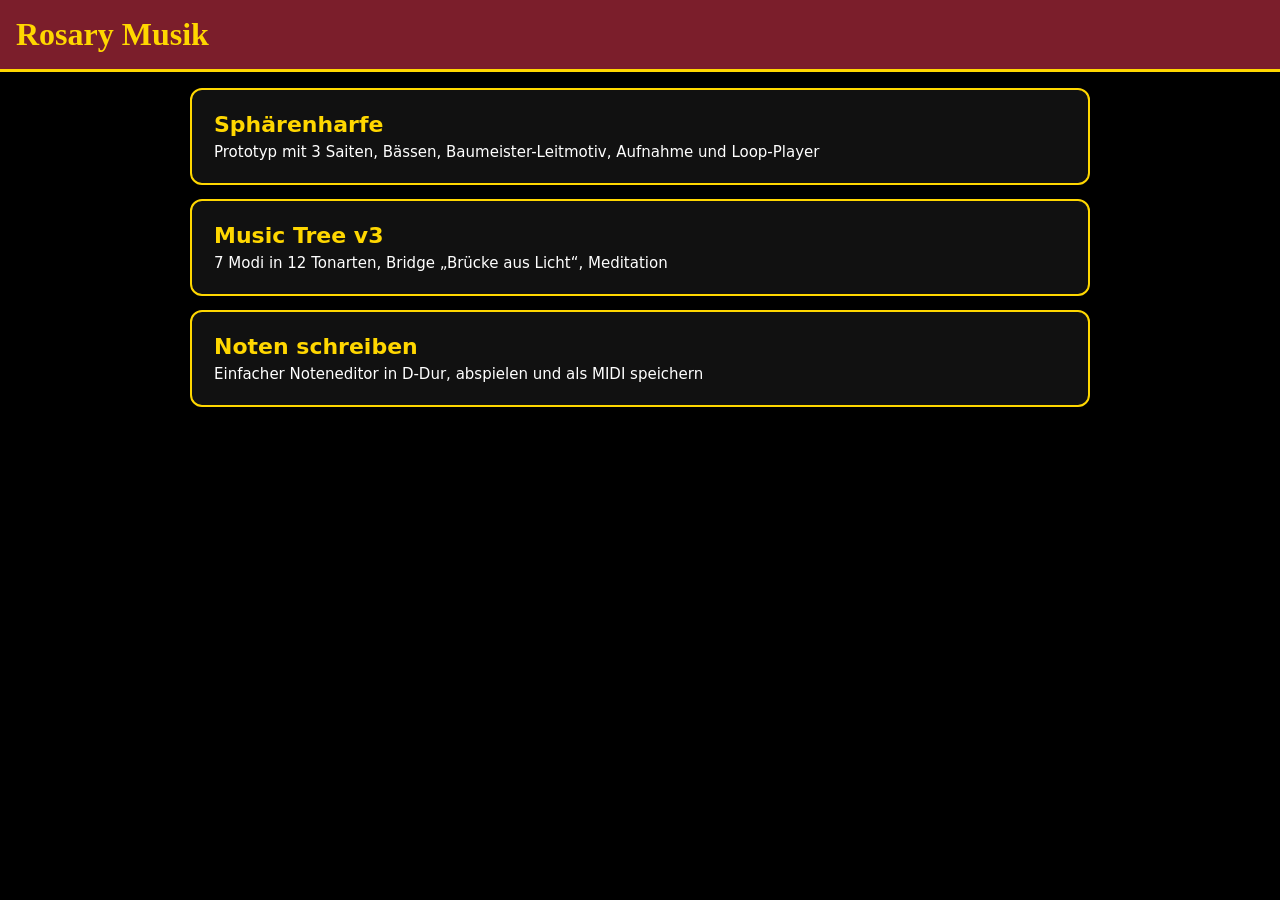
==== index.html @ 979c1746 "Rosary Musik: Sphärenharfe, Music Tree v3, Noten schreiben (PWA)" ====
<!DOCTYPE html><html lang="de"><head><meta charset="UTF-8"><meta name="viewport" content="width=device-width,initial-scale=1"><meta name="theme-color" content="#7B1E2B">
<link rel="manifest" href="manifest.webmanifest"><link rel="icon" href="icon-192.png"><title>Rosary Musik</title>
<style>body{margin:0;background:#000;color:#fff;font-family:system-ui,sans-serif}header{background:#7B1E2B;border-bottom:3px solid #FFD700;padding:16px}
h1{margin:0;color:#FFD700;font-family:Rockwell,serif}main{max-width:900px;margin:0 auto;padding:16px;display:grid;gap:14px}
a.k{display:block;background:#111;border:2px solid #FFD700;border-radius:12px;padding:22px;color:#FFD700;text-decoration:none;font-size:22px;font-weight:bold}
a.k span{display:block;color:#fff;font-size:15px;font-weight:normal;margin-top:6px}</style></head><body>
<header><h1>Rosary Musik</h1></header><main>
<a class="k" href="sphaerenharfe/">Sphärenharfe<span>Prototyp mit 3 Saiten, Bässen, Baumeister-Leitmotiv, Aufnahme und Loop-Player</span></a>
<a class="k" href="music-tree/">Music Tree v3<span>7 Modi in 12 Tonarten, Bridge „Brücke aus Licht“, Meditation</span></a>
<a class="k" href="noten/">Noten schreiben<span>Einfacher Noteneditor in D-Dur, abspielen und als MIDI speichern</span></a>
</main><script>if("serviceWorker" in navigator&&location.protocol!=="file:")navigator.serviceWorker.register("service-worker.js");</script></body></html>
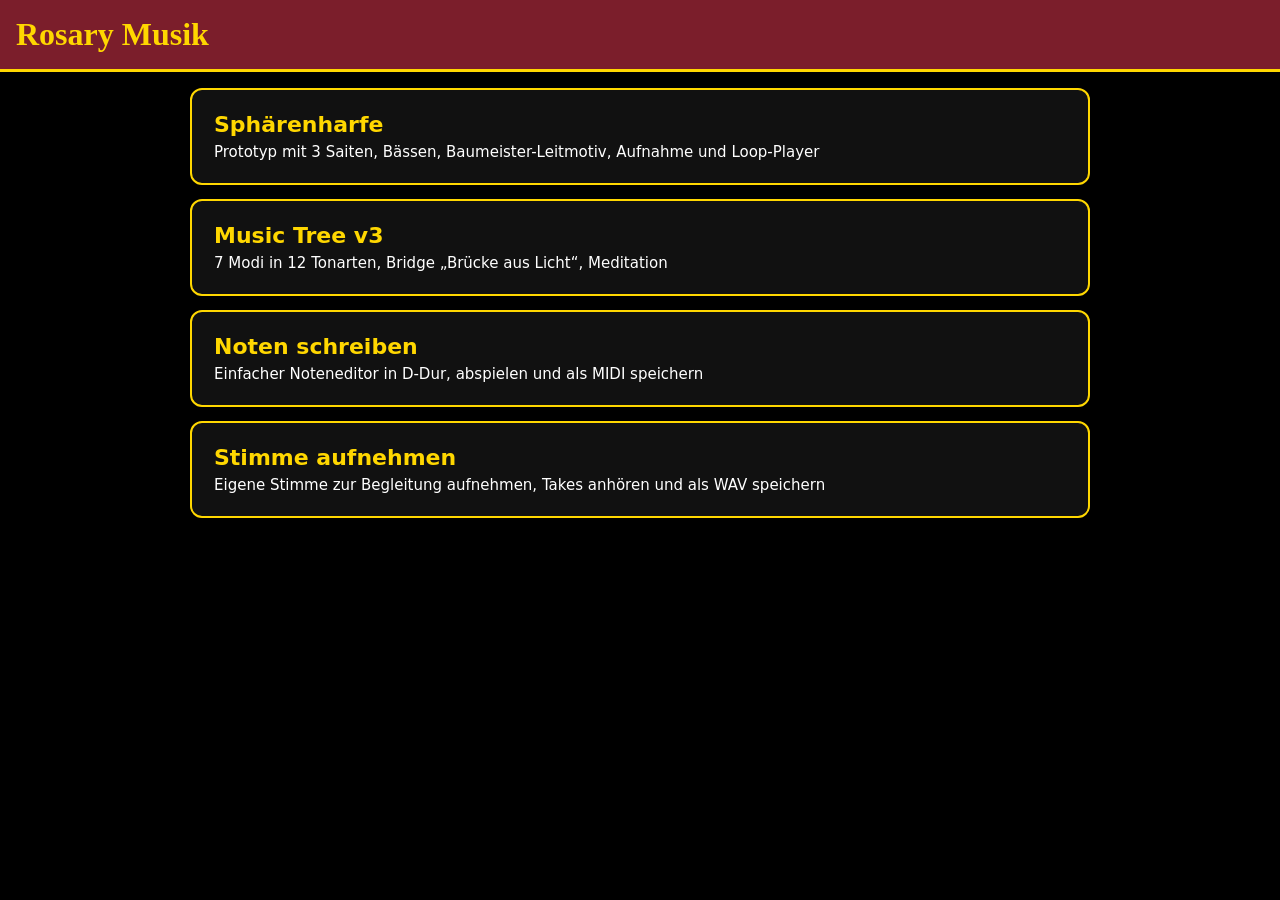
==== commit 4689c5bc: "Stimme aufnehmen: Begleitung, Einzähler, Pegel, Latenzausgleich, Takes, WebM/WAV-Export; Cache v2" ====
--- a/index.html
+++ b/index.html
@@ -8,4 +8,5 @@
 <a class="k" href="sphaerenharfe/">Sphärenharfe<span>Prototyp mit 3 Saiten, Bässen, Baumeister-Leitmotiv, Aufnahme und Loop-Player</span></a>
 <a class="k" href="music-tree/">Music Tree v3<span>7 Modi in 12 Tonarten, Bridge „Brücke aus Licht“, Meditation</span></a>
 <a class="k" href="noten/">Noten schreiben<span>Einfacher Noteneditor in D-Dur, abspielen und als MIDI speichern</span></a>
+<a class="k" href="stimme/">Stimme aufnehmen<span>Eigene Stimme zur Begleitung aufnehmen, Takes anhören und als WAV speichern</span></a>
 </main><script>if("serviceWorker" in navigator&&location.protocol!=="file:")navigator.serviceWorker.register("service-worker.js");</script></body></html>
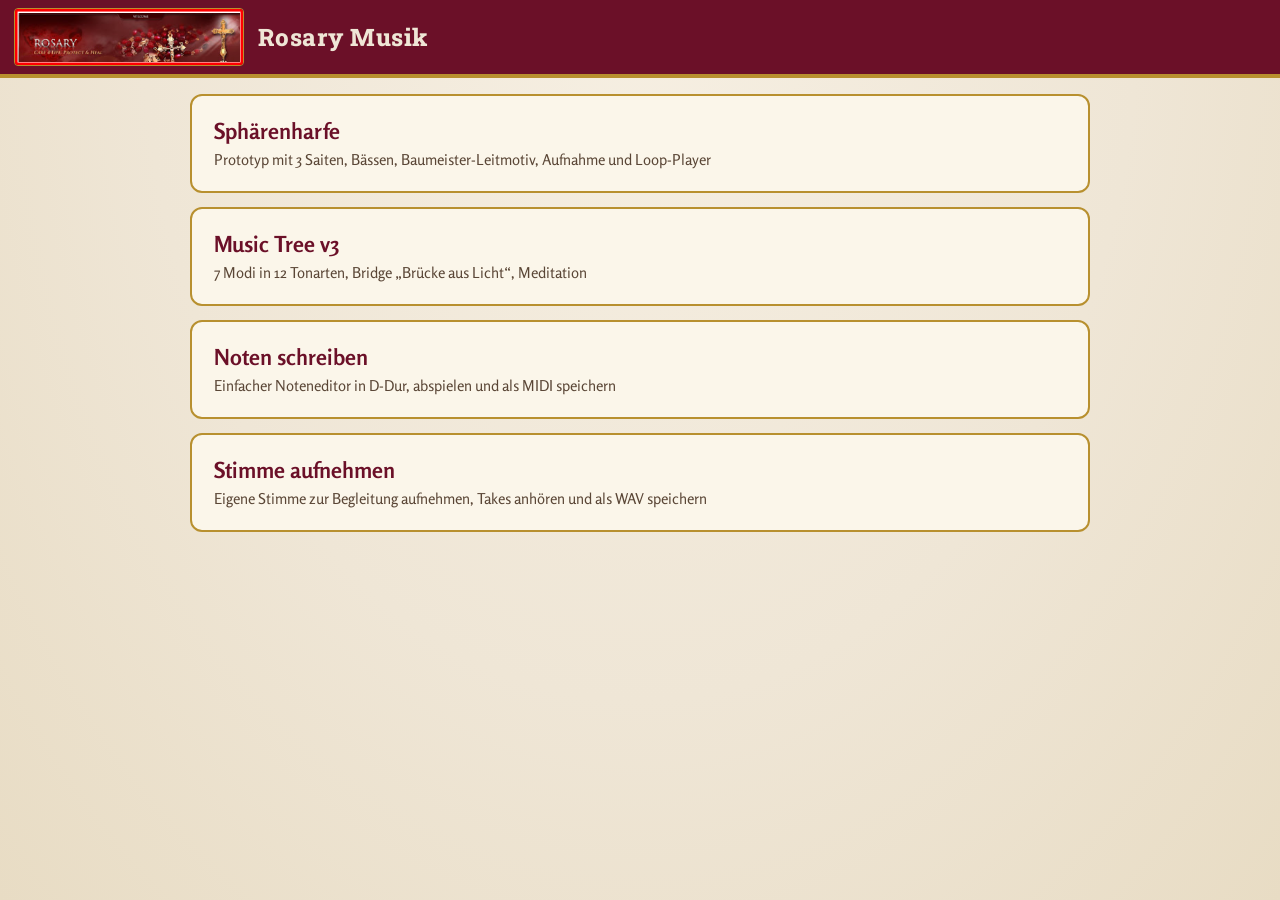
==== commit 379ae1e6: "Design Magnifica Humanitas: Sand/Bordeaux/Gold, Rosario/Rockwell/Palatino (freie Fallbacks lokal), R" ====
--- a/index.html
+++ b/index.html
@@ -1,10 +1,10 @@
-<!DOCTYPE html><html lang="de"><head><meta charset="UTF-8"><meta name="viewport" content="width=device-width,initial-scale=1"><meta name="theme-color" content="#7B1E2B">
+<!DOCTYPE html><html lang="de"><head><meta charset="UTF-8"><meta name="viewport" content="width=device-width,initial-scale=1"><meta name="theme-color" content="#6b1028">
 <link rel="manifest" href="manifest.webmanifest"><link rel="icon" href="icon-192.png"><title>Rosary Musik</title>
 <style>body{margin:0;background:#000;color:#fff;font-family:system-ui,sans-serif}header{background:#7B1E2B;border-bottom:3px solid #FFD700;padding:16px}
 h1{margin:0;color:#FFD700;font-family:Rockwell,serif}main{max-width:900px;margin:0 auto;padding:16px;display:grid;gap:14px}
 a.k{display:block;background:#111;border:2px solid #FFD700;border-radius:12px;padding:22px;color:#FFD700;text-decoration:none;font-size:22px;font-weight:bold}
-a.k span{display:block;color:#fff;font-size:15px;font-weight:normal;margin-top:6px}</style></head><body>
-<header><h1>Rosary Musik</h1></header><main>
+a.k span{display:block;color:#fff;font-size:15px;font-weight:normal;margin-top:6px}</style><link rel="stylesheet" href="assets/theme.css"></head><body><div class="rm-top"><img src="assets/rosary-logo.png" alt="Rosary · Care 4 Life, Protect &amp; Heal"><span class="rm-title">Rosary Musik</span></div>
+<main>
 <a class="k" href="sphaerenharfe/">Sphärenharfe<span>Prototyp mit 3 Saiten, Bässen, Baumeister-Leitmotiv, Aufnahme und Loop-Player</span></a>
 <a class="k" href="music-tree/">Music Tree v3<span>7 Modi in 12 Tonarten, Bridge „Brücke aus Licht“, Meditation</span></a>
 <a class="k" href="noten/">Noten schreiben<span>Einfacher Noteneditor in D-Dur, abspielen und als MIDI speichern</span></a>
--- a/assets/theme.css
+++ b/assets/theme.css
@@ -0,0 +1,45 @@
+/* Rosary Musik · Design „Magnifica Humanitas“: Sand, Bordeaux, Gold, dunkle Schrift */
+@font-face{font-family:"Rosario";src:url(fonts/Rosario.woff2) format("woff2");font-weight:300 800;font-style:normal;font-display:swap}
+@font-face{font-family:"Rosario";src:url(fonts/Rosario-Italic.woff2) format("woff2");font-weight:300 800;font-style:italic;font-display:swap}
+@font-face{font-family:"Roboto Slab";src:url(fonts/RobotoSlab.woff2) format("woff2");font-weight:100 900;font-display:swap}
+@font-face{font-family:"EB Garamond";src:url(fonts/EBGaramond.woff2) format("woff2");font-weight:400 800;font-style:normal;font-display:swap}
+@font-face{font-family:"EB Garamond";src:url(fonts/EBGaramond-Italic.woff2) format("woff2");font-weight:400 800;font-style:italic;font-display:swap}
+:root{--sand:#efe6d6;--sand2:#e8dcc4;--sand3:#dccaa5;--bord:#6b1028;--bord2:#4a0814;--gold:#b8902f;--gold2:#d9b75a;--ink:#2a1a12;--ink2:#5a4636;
+ --f-text:"Rosario",system-ui,sans-serif;--f-head:"Rockwell Extra Bold","Rockwell","Roboto Slab",Georgia,serif;--f-quote:"Palatino Linotype",Palatino,"Book Antiqua","EB Garamond","Tex Gyre Pagella",serif}
+html body{background:var(--sand) radial-gradient(ellipse at top,#f6efe2 0%,var(--sand) 55%,var(--sand2) 100%) fixed!important;color:var(--ink)!important;font-family:var(--f-text)!important}
+body h1,body h2,body h3,body #mt3 h1,body #mt3 h2,body #mt3 h3{font-family:var(--f-head)!important;font-weight:800!important;color:var(--bord)!important}
+body p,body label,body #mt3 p,body #mt3 label,body #mt3,body #sh,body #st,body #nt,body main{color:var(--ink)!important}
+body a{color:var(--bord)!important}
+.rm-top{background:var(--bord);border-bottom:4px solid var(--gold);padding:8px 14px;display:flex;align-items:center;gap:14px;flex-wrap:wrap}
+.rm-top img{height:56px;width:auto;max-width:100%;border:1px solid var(--gold);border-radius:4px;display:block}
+.rm-top .rm-title{font-family:var(--f-head);font-weight:800;color:var(--sand);font-size:24px;letter-spacing:.02em}
+.rm-top a{color:var(--gold2)!important;text-decoration:none;font-family:var(--f-text);margin-left:auto;font-size:16px}
+/* Knöpfe */
+body button{background:var(--bord)!important;color:var(--sand)!important;border:1px solid var(--gold)!important;font-family:var(--f-text)!important;font-weight:700!important}
+body button.on{background:var(--gold)!important;color:var(--ink)!important}
+body #sh .grid button{background:#fbf6ea!important;color:var(--bord)!important;border:2px solid var(--gold)!important}
+body #sh button.bass{background:var(--bord)!important;color:var(--gold2)!important}
+body #sh .flag{background:transparent!important;color:var(--bord)!important;border:2px dashed var(--gold)!important}
+body #sh .grid div{color:var(--bord)!important}
+/* Flächen, Tabellen, Eingaben */
+body section{border-top:2px solid var(--gold)!important}
+body select,body input[type=number],body input[type=text]{background:#fbf6ea!important;color:var(--ink)!important;border:1px solid var(--gold)!important;font-family:var(--f-text)!important}
+body table td,body table th,body #mt3 table td,body #mt3 table th{background:#fbf6ea!important;color:var(--ink)!important;border-color:var(--sand3)!important}
+body table th,body #mt3 th{color:var(--bord)!important}
+body #nt td.on{background:var(--gold)!important}body #nt td.play{outline:3px solid var(--bord)!important}
+body #mt3,body #mt3 #mt3-stage{background:transparent!important}
+body #mt3 .tree{background:#2a0610!important;border-color:var(--gold)!important}
+body #mt3 pre{background:#fbf6ea!important;color:var(--ink)!important;border-color:var(--sand3)!important}
+body #mt3 .score{color:var(--bord)!important}
+body .take,body a.k{background:#fbf6ea!important;border:2px solid var(--gold)!important;color:var(--bord)!important}
+body a.k span{color:var(--ink2)!important}
+body .hint{background:#f6ead0!important;border-left-color:var(--bord)!important;color:var(--ink)!important}
+body .meter{background:var(--sand3)!important;border-color:var(--bord)!important}
+/* Zitate und Karaoke in Palatino */
+body .motto,body #mt3 #mt3-lyric,body .karaoke,body blockquote,body .quote{font-family:var(--f-quote)!important}
+body .motto{color:var(--bord)!important;font-size:19px}
+body #mt3 #mt3-lyric{color:var(--bord)!important}
+body .karaoke span{color:#a89478!important}body .karaoke span.done{color:var(--ink2)!important}
+body .karaoke span.on{color:var(--bord)!important;text-shadow:0 0 6px var(--gold2)!important}
+body #st-status{color:var(--bord)!important}body #sh .bar{display:none}
+body input[type=file]{color:var(--ink)!important}body #sh .grid button,body #nt th{font-variant-numeric:lining-nums}
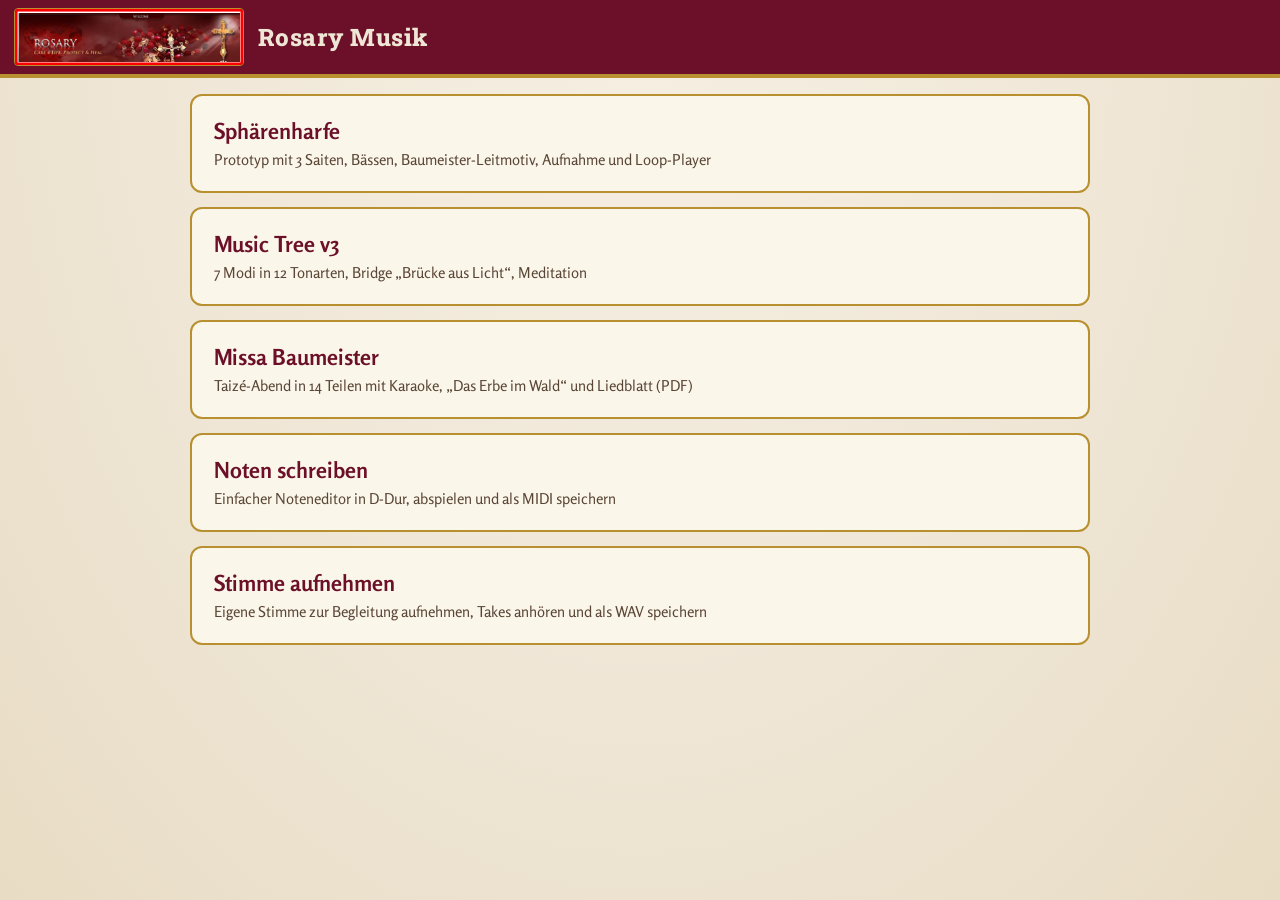
==== commit 83d382b5: "Missa Baumeister (14 Teile inkl. 06b „Das Erbe im Wald“, Gesamt 48k, Karaoke, Liedblatt), Winny v3, " ====
--- a/index.html
+++ b/index.html
@@ -7,6 +7,7 @@
 <main>
 <a class="k" href="sphaerenharfe/">Sphärenharfe<span>Prototyp mit 3 Saiten, Bässen, Baumeister-Leitmotiv, Aufnahme und Loop-Player</span></a>
 <a class="k" href="music-tree/">Music Tree v3<span>7 Modi in 12 Tonarten, Bridge „Brücke aus Licht“, Meditation</span></a>
+<a class="k" href="messe/">Missa Baumeister<span>Taizé-Abend in 14 Teilen mit Karaoke, „Das Erbe im Wald“ und Liedblatt (PDF)</span></a>
 <a class="k" href="noten/">Noten schreiben<span>Einfacher Noteneditor in D-Dur, abspielen und als MIDI speichern</span></a>
 <a class="k" href="stimme/">Stimme aufnehmen<span>Eigene Stimme zur Begleitung aufnehmen, Takes anhören und als WAV speichern</span></a>
 </main><script>if("serviceWorker" in navigator&&location.protocol!=="file:")navigator.serviceWorker.register("service-worker.js");</script></body></html>
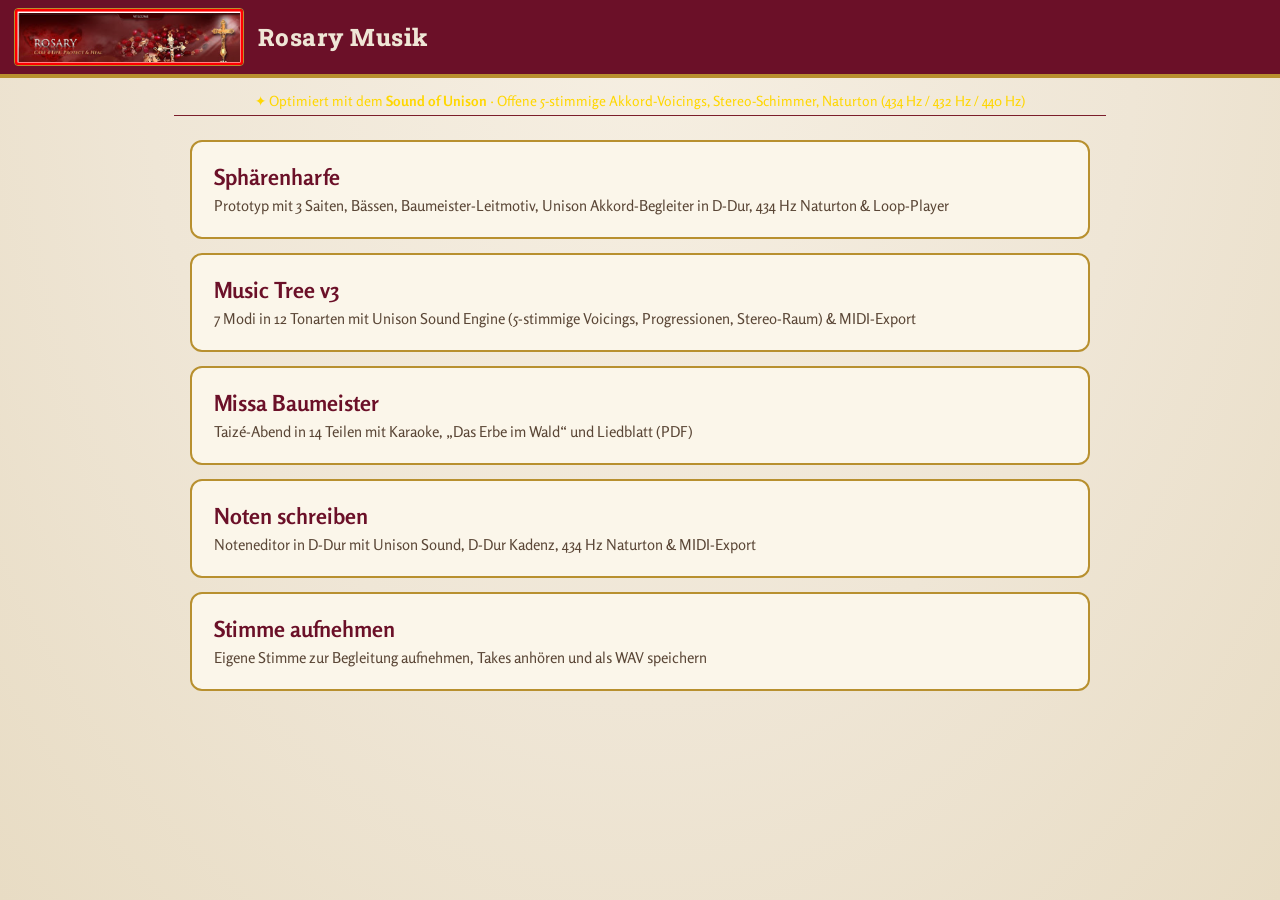
==== commit 0c11efb5: "Sound of Unison: 5-stimmige offene Akkord-Voicings, Progressionen, Stereo-Schimmer, Naturton (434 Hz" ====
--- a/index.html
+++ b/index.html
@@ -4,10 +4,11 @@
 h1{margin:0;color:#FFD700;font-family:Rockwell,serif}main{max-width:900px;margin:0 auto;padding:16px;display:grid;gap:14px}
 a.k{display:block;background:#111;border:2px solid #FFD700;border-radius:12px;padding:22px;color:#FFD700;text-decoration:none;font-size:22px;font-weight:bold}
 a.k span{display:block;color:#fff;font-size:15px;font-weight:normal;margin-top:6px}</style><link rel="stylesheet" href="assets/theme.css"></head><body><div class="rm-top"><img src="assets/rosary-logo.png" alt="Rosary · Care 4 Life, Protect &amp; Heal"><span class="rm-title">Rosary Musik</span></div>
+<div style="max-width:900px;margin:8px auto;padding:6px 16px;color:#FFD700;font-size:14px;text-align:center;border-bottom:1px solid #7B1E2B;">✦ Optimiert mit dem <strong>Sound of Unison</strong> · Offene 5-stimmige Akkord-Voicings, Stereo-Schimmer, Naturton (434 Hz / 432 Hz / 440 Hz)</div>
 <main>
-<a class="k" href="sphaerenharfe/">Sphärenharfe<span>Prototyp mit 3 Saiten, Bässen, Baumeister-Leitmotiv, Aufnahme und Loop-Player</span></a>
-<a class="k" href="music-tree/">Music Tree v3<span>7 Modi in 12 Tonarten, Bridge „Brücke aus Licht“, Meditation</span></a>
+<a class="k" href="sphaerenharfe/">Sphärenharfe<span>Prototyp mit 3 Saiten, Bässen, Baumeister-Leitmotiv, Unison Akkord-Begleiter in D-Dur, 434 Hz Naturton &amp; Loop-Player</span></a>
+<a class="k" href="music-tree/">Music Tree v3<span>7 Modi in 12 Tonarten mit Unison Sound Engine (5-stimmige Voicings, Progressionen, Stereo-Raum) &amp; MIDI-Export</span></a>
 <a class="k" href="messe/">Missa Baumeister<span>Taizé-Abend in 14 Teilen mit Karaoke, „Das Erbe im Wald“ und Liedblatt (PDF)</span></a>
-<a class="k" href="noten/">Noten schreiben<span>Einfacher Noteneditor in D-Dur, abspielen und als MIDI speichern</span></a>
+<a class="k" href="noten/">Noten schreiben<span>Noteneditor in D-Dur mit Unison Sound, D-Dur Kadenz, 434 Hz Naturton &amp; MIDI-Export</span></a>
 <a class="k" href="stimme/">Stimme aufnehmen<span>Eigene Stimme zur Begleitung aufnehmen, Takes anhören und als WAV speichern</span></a>
 </main><script>if("serviceWorker" in navigator&&location.protocol!=="file:")navigator.serviceWorker.register("service-worker.js");</script></body></html>
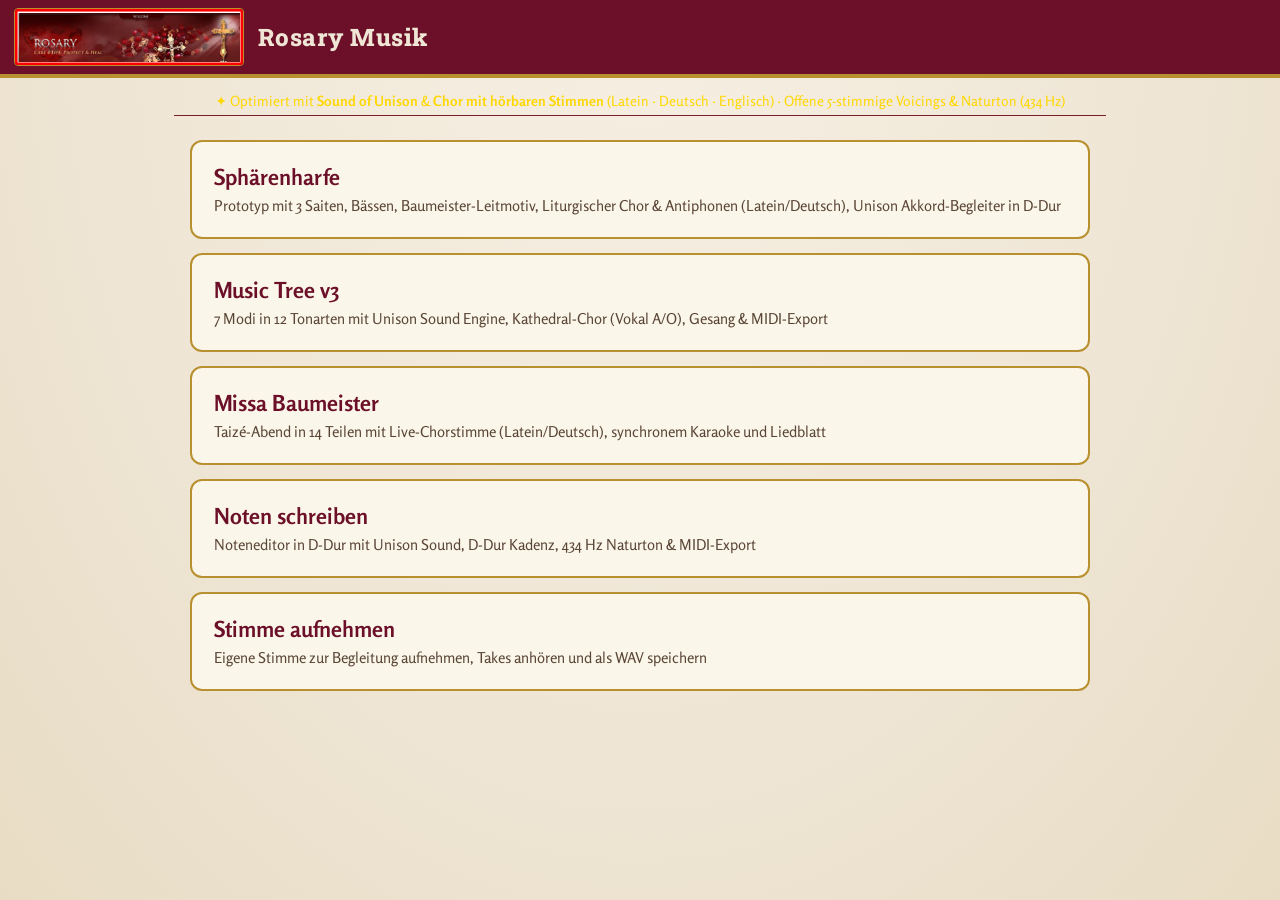
==== commit c86f15a8: "Chor mit hoerbaren Stimmen: Liturgische Antiphonen (Latein, Deutsch, Englisch), Kathedral-Formantsyn" ====
--- a/index.html
+++ b/index.html
@@ -4,11 +4,11 @@
 h1{margin:0;color:#FFD700;font-family:Rockwell,serif}main{max-width:900px;margin:0 auto;padding:16px;display:grid;gap:14px}
 a.k{display:block;background:#111;border:2px solid #FFD700;border-radius:12px;padding:22px;color:#FFD700;text-decoration:none;font-size:22px;font-weight:bold}
 a.k span{display:block;color:#fff;font-size:15px;font-weight:normal;margin-top:6px}</style><link rel="stylesheet" href="assets/theme.css"></head><body><div class="rm-top"><img src="assets/rosary-logo.png" alt="Rosary · Care 4 Life, Protect &amp; Heal"><span class="rm-title">Rosary Musik</span></div>
-<div style="max-width:900px;margin:8px auto;padding:6px 16px;color:#FFD700;font-size:14px;text-align:center;border-bottom:1px solid #7B1E2B;">✦ Optimiert mit dem <strong>Sound of Unison</strong> · Offene 5-stimmige Akkord-Voicings, Stereo-Schimmer, Naturton (434 Hz / 432 Hz / 440 Hz)</div>
+<div style="max-width:900px;margin:8px auto;padding:6px 16px;color:#FFD700;font-size:14px;text-align:center;border-bottom:1px solid #7B1E2B;">✦ Optimiert mit <strong>Sound of Unison</strong> &amp; <strong>Chor mit hörbaren Stimmen</strong> (Latein · Deutsch · Englisch) · Offene 5-stimmige Voicings &amp; Naturton (434 Hz)</div>
 <main>
-<a class="k" href="sphaerenharfe/">Sphärenharfe<span>Prototyp mit 3 Saiten, Bässen, Baumeister-Leitmotiv, Unison Akkord-Begleiter in D-Dur, 434 Hz Naturton &amp; Loop-Player</span></a>
-<a class="k" href="music-tree/">Music Tree v3<span>7 Modi in 12 Tonarten mit Unison Sound Engine (5-stimmige Voicings, Progressionen, Stereo-Raum) &amp; MIDI-Export</span></a>
-<a class="k" href="messe/">Missa Baumeister<span>Taizé-Abend in 14 Teilen mit Karaoke, „Das Erbe im Wald“ und Liedblatt (PDF)</span></a>
+<a class="k" href="sphaerenharfe/">Sphärenharfe<span>Prototyp mit 3 Saiten, Bässen, Baumeister-Leitmotiv, Liturgischer Chor &amp; Antiphonen (Latein/Deutsch), Unison Akkord-Begleiter in D-Dur</span></a>
+<a class="k" href="music-tree/">Music Tree v3<span>7 Modi in 12 Tonarten mit Unison Sound Engine, Kathedral-Chor (Vokal A/O), Gesang &amp; MIDI-Export</span></a>
+<a class="k" href="messe/">Missa Baumeister<span>Taizé-Abend in 14 Teilen mit Live-Chorstimme (Latein/Deutsch), synchronem Karaoke und Liedblatt</span></a>
 <a class="k" href="noten/">Noten schreiben<span>Noteneditor in D-Dur mit Unison Sound, D-Dur Kadenz, 434 Hz Naturton &amp; MIDI-Export</span></a>
 <a class="k" href="stimme/">Stimme aufnehmen<span>Eigene Stimme zur Begleitung aufnehmen, Takes anhören und als WAV speichern</span></a>
 </main><script>if("serviceWorker" in navigator&&location.protocol!=="file:")navigator.serviceWorker.register("service-worker.js");</script></body></html>
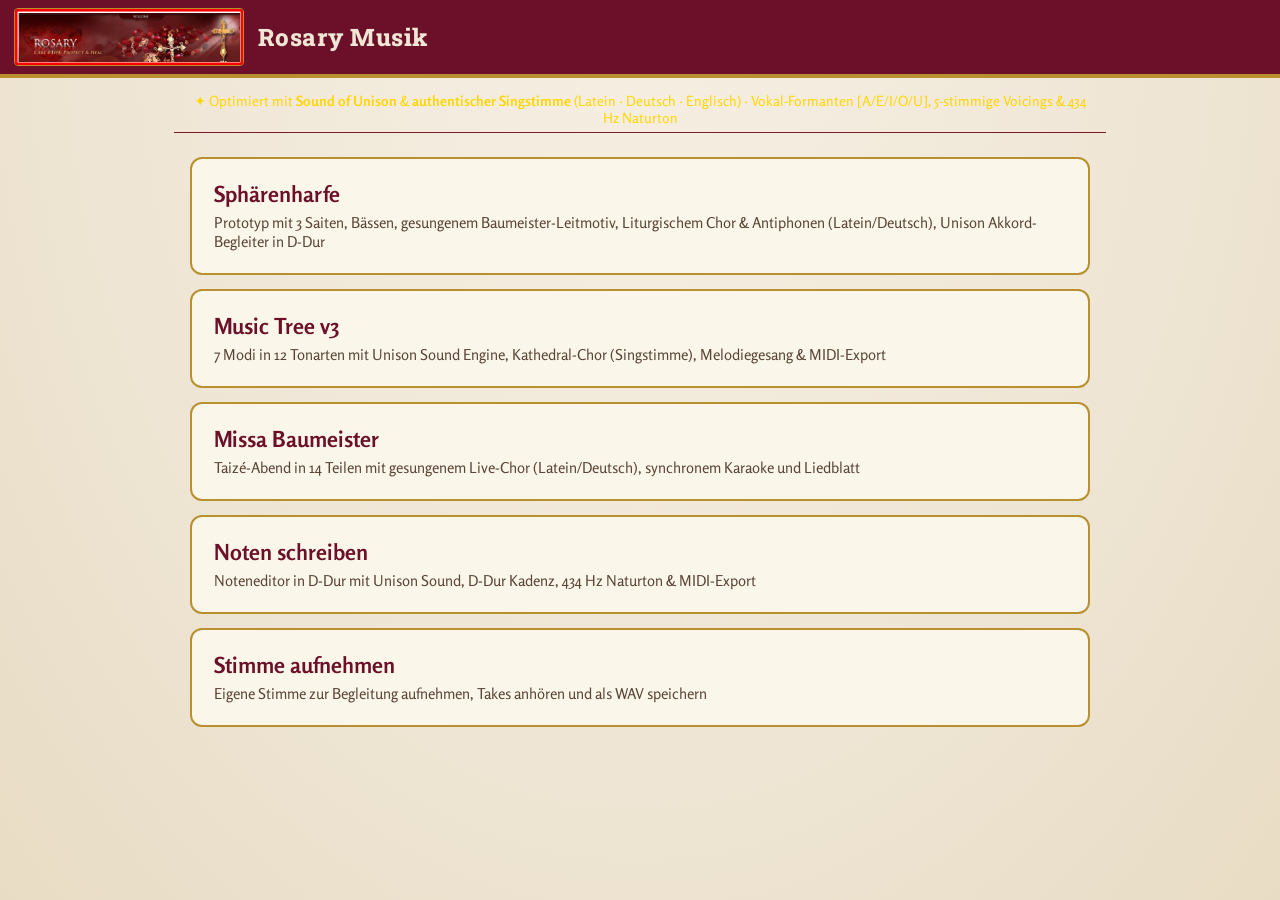
==== commit 0e20b99b: "Singstimme: Gesungene Melodie-Intonation, Vokalformanten (A/E/I/O/U), Vibrato & Saengerformant (2900" ====
--- a/index.html
+++ b/index.html
@@ -4,11 +4,11 @@
 h1{margin:0;color:#FFD700;font-family:Rockwell,serif}main{max-width:900px;margin:0 auto;padding:16px;display:grid;gap:14px}
 a.k{display:block;background:#111;border:2px solid #FFD700;border-radius:12px;padding:22px;color:#FFD700;text-decoration:none;font-size:22px;font-weight:bold}
 a.k span{display:block;color:#fff;font-size:15px;font-weight:normal;margin-top:6px}</style><link rel="stylesheet" href="assets/theme.css"></head><body><div class="rm-top"><img src="assets/rosary-logo.png" alt="Rosary · Care 4 Life, Protect &amp; Heal"><span class="rm-title">Rosary Musik</span></div>
-<div style="max-width:900px;margin:8px auto;padding:6px 16px;color:#FFD700;font-size:14px;text-align:center;border-bottom:1px solid #7B1E2B;">✦ Optimiert mit <strong>Sound of Unison</strong> &amp; <strong>Chor mit hörbaren Stimmen</strong> (Latein · Deutsch · Englisch) · Offene 5-stimmige Voicings &amp; Naturton (434 Hz)</div>
+<div style="max-width:900px;margin:8px auto;padding:6px 16px;color:#FFD700;font-size:14px;text-align:center;border-bottom:1px solid #7B1E2B;">✦ Optimiert mit <strong>Sound of Unison</strong> &amp; <strong>authentischer Singstimme</strong> (Latein · Deutsch · Englisch) · Vokal-Formanten [A/E/I/O/U], 5-stimmige Voicings &amp; 434 Hz Naturton</div>
 <main>
-<a class="k" href="sphaerenharfe/">Sphärenharfe<span>Prototyp mit 3 Saiten, Bässen, Baumeister-Leitmotiv, Liturgischer Chor &amp; Antiphonen (Latein/Deutsch), Unison Akkord-Begleiter in D-Dur</span></a>
-<a class="k" href="music-tree/">Music Tree v3<span>7 Modi in 12 Tonarten mit Unison Sound Engine, Kathedral-Chor (Vokal A/O), Gesang &amp; MIDI-Export</span></a>
-<a class="k" href="messe/">Missa Baumeister<span>Taizé-Abend in 14 Teilen mit Live-Chorstimme (Latein/Deutsch), synchronem Karaoke und Liedblatt</span></a>
+<a class="k" href="sphaerenharfe/">Sphärenharfe<span>Prototyp mit 3 Saiten, Bässen, gesungenem Baumeister-Leitmotiv, Liturgischem Chor &amp; Antiphonen (Latein/Deutsch), Unison Akkord-Begleiter in D-Dur</span></a>
+<a class="k" href="music-tree/">Music Tree v3<span>7 Modi in 12 Tonarten mit Unison Sound Engine, Kathedral-Chor (Singstimme), Melodiegesang &amp; MIDI-Export</span></a>
+<a class="k" href="messe/">Missa Baumeister<span>Taizé-Abend in 14 Teilen mit gesungenem Live-Chor (Latein/Deutsch), synchronem Karaoke und Liedblatt</span></a>
 <a class="k" href="noten/">Noten schreiben<span>Noteneditor in D-Dur mit Unison Sound, D-Dur Kadenz, 434 Hz Naturton &amp; MIDI-Export</span></a>
 <a class="k" href="stimme/">Stimme aufnehmen<span>Eigene Stimme zur Begleitung aufnehmen, Takes anhören und als WAV speichern</span></a>
 </main><script>if("serviceWorker" in navigator&&location.protocol!=="file:")navigator.serviceWorker.register("service-worker.js");</script></body></html>
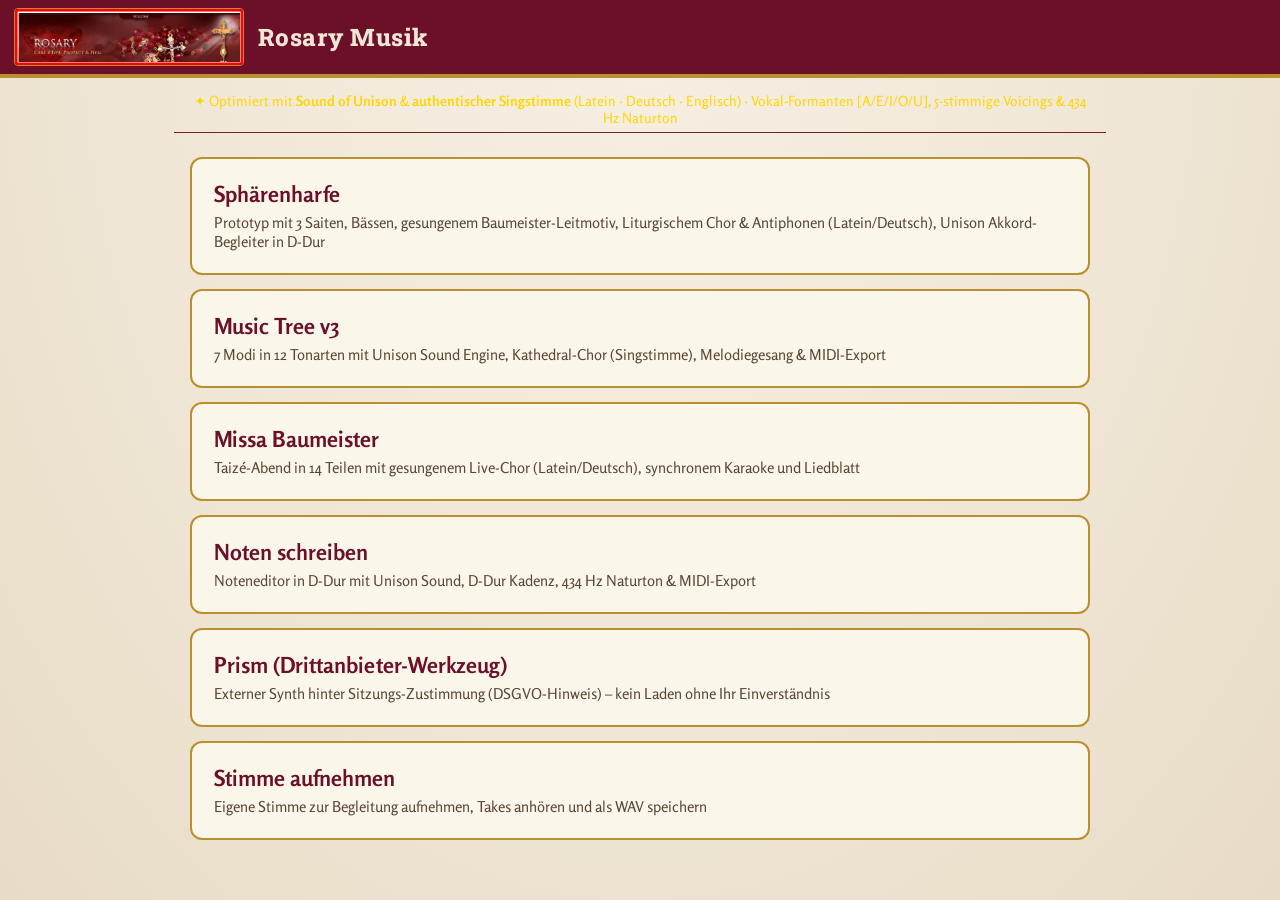
==== commit 625f3fcf: "Beamer-Vollabdeckung + Prism Zwei-Klick-Gate (SW v15) - Missa-Beamer: 100dvh, Scroll-Sperre, hoher z" ====
--- a/index.html
+++ b/index.html
@@ -10,5 +10,6 @@
 <a class="k" href="music-tree/">Music Tree v3<span>7 Modi in 12 Tonarten mit Unison Sound Engine, Kathedral-Chor (Singstimme), Melodiegesang &amp; MIDI-Export</span></a>
 <a class="k" href="messe/">Missa Baumeister<span>Taizé-Abend in 14 Teilen mit gesungenem Live-Chor (Latein/Deutsch), synchronem Karaoke und Liedblatt</span></a>
 <a class="k" href="noten/">Noten schreiben<span>Noteneditor in D-Dur mit Unison Sound, D-Dur Kadenz, 434 Hz Naturton &amp; MIDI-Export</span></a>
+<a class="k" href="prism/">Prism (Drittanbieter-Werkzeug)<span>Externer Synth hinter Sitzungs-Zustimmung (DSGVO-Hinweis) – kein Laden ohne Ihr Einverständnis</span></a>
 <a class="k" href="stimme/">Stimme aufnehmen<span>Eigene Stimme zur Begleitung aufnehmen, Takes anhören und als WAV speichern</span></a>
 </main><script>if("serviceWorker" in navigator&&location.protocol!=="file:")navigator.serviceWorker.register("service-worker.js");</script></body></html>
